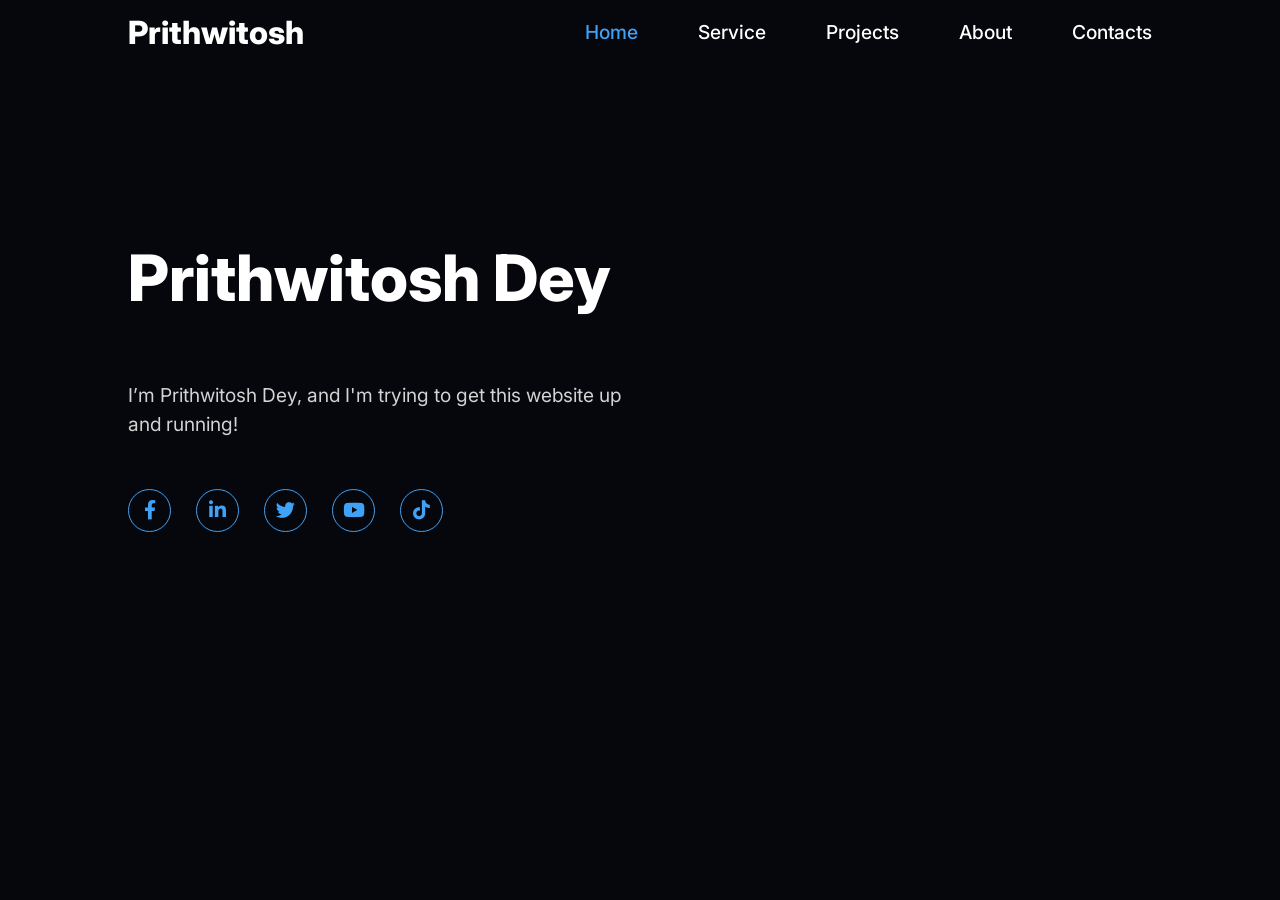
==== index.html @ eb35e5d3 "Update index.html" ====
<!DOCTYPE html>
<html lang="en">

<head>
  <meta charset="UTF-8">
  <meta name="viewport" content="width=device-width, initial-scale=1.0">
  <title>Prithwitosh Dey</title>

  <!-- googlefonts -->
  <link rel="preconnect" href="https://fonts.googleapis.com">
  <link rel="preconnect" href="https://fonts.gstatic.com" crossorigin>
  <link
    href="https://fonts.googleapis.com/css2?family=Inter:ital,opsz,wght@0,14..32,100..900;1,14..32,100..900&display=swap"
    rel="stylesheet">

  <!-- fontawesome -->
  <link rel="stylesheet" href="https://cdnjs.cloudflare.com/ajax/libs/font-awesome/6.0.0-beta3/css/all.min.css">

  <!-- Stylesheet -->
  <link rel="stylesheet" href="styles.css">
</head>

<body>

  <!-- header section -->
  <header id="header">
    <div class="left-section">
      <a class="logo" href="#">Prithwitosh</a>
    </div>

    <nav>
      <a class="nav-item active" href="#">Home</a>
      <a class="nav-item" href="#">Service</a>
      <a class="nav-item" href="#">Projects</a>
      <a class="nav-item" href="#">About</a>
      <a class="nav-item" href="#">Contacts</a>
    </nav>

  </header>

  <!-- Hero section -->
  <section id="hero">
    <div class="hero-left">
      <div class="content">

        <h1>Prithwitosh Dey</h1>
        <h3></h3>
        <p>
          I’m Prithwitosh Dey, and I'm trying to get this website up and running!
        </p>

        <div class="social-icon">
          <i class="fa-brands fa-facebook-f"></i>
          <i class="fa-brands fa-linkedin-in"></i>
          <i class="fa-brands fa-twitter"></i>
          <i class="fa-brands fa-youtube"></i>
          <i class="fa-brands fa-tiktok"></i>
        </div>

      </div>
    </div>
    <div class="hero-right"></div>
  </section>
<!-- CodeGenWeb 2024 -->
</body>

</html>
---- styles.css ----
* {
  padding: 0;
  margin: 0;
  border: none;
  outline: 0;
  text-decoration: none;
  color: white;
}

body {
  background-color: rgb(6, 7, 12);
  font-family: inter;
  background-image: url(background-img.png);
  background-repeat: no-repeat;
  background-position: center;
  background-size: cover;
  height: 100vh;
  padding: 0 10%;
}

/* Header */
#header, nav {
  display: flex;
  align-items: center;
  justify-content: space-between;
  padding-top: 10px;
  padding-bottom: 10px;
  z-index: 1;
}

.nav-item {
  font-size: 1.2rem;
  font-weight: 500;
  margin-left: 60px;
  transition: color 0.12s, transform 0.12s;
}

nav .active {
  color: #3FA2F6;
}

.nav-item:hover {
  color: #3FA2F6;
}

.nav-item:active {
  transform: scale(1.1);
}

/* logo */
.logo {
  font-size: 2rem;
  font-weight: 800;
}

/* Hero-section */
#hero {
  display: grid;
  grid-template-columns: 1fr 1fr;
}
/* Left */
.hero-left {
  display: flex;
  align-items: center;
  padding-top: 150px;
  z-index: 1;
}

h1{
  font-size: 4rem;
  font-weight: 800;
  padding: 25px 0;
}

h3 {
  font-size: 2.3rem;
  font-weight: 800;
  color: #3FA2F6;
  padding-bottom: 40px;
}

p {
  font-size: 1.2rem;
  color: lightgray;
  line-height: 1.5;
  padding-bottom: 50px;
}

/* button */
.cta button {
  color: black;
  font-size: 1.2rem;
  font-weight: 600;
  padding: 15px 0;
  width: 200px;
  border:none;
  border-radius: 8px;
  margin-right: 50px;
  background-color: #3FA2F6;
  margin-bottom: 180px;
  transition: background-color 0.12s, border 0.12s, color 0.21s, padding 0.12s;
}

.cta .cta-1:hover {
  background-color: transparent;
  color: #3FA2F6;
  border: 2px solid #3FA2F6;
  padding: 13px 0;
}

.cta .cta-2:hover {
  background-color: #3fa1f6;
  color: #000000;
}

.cta .cta-2 {
  background-color: transparent;
  color: #3FA2F6;
  border: 2px solid #3FA2F6;
  padding: 13px 0;
}

/* Icons */
.social-icon {
  display: flex;
  align-items: center;
  gap: 25px;
}

.social-icon{
  padding-bottom: 50px;
}

.social-icon i {
font-size: 1.2rem;
color: #3FA2F6;
border: 1px solid #3FA2F6;
border-radius: 50px;
padding: 8px;
height: 25px;
width: 25px;
display: flex;
align-items: center;
justify-content: center;
transition: transform 0.12s, box-shadow 0.12s;
cursor: pointer;

}

.social-icon i:hover {
  transform: scale(1.1);
  text-shadow: 0 0 10px #3FA2F6;
}

/* Right section */

.hero-right {
  transition: background-color 3s, box-shadow 3s;
  cursor: pointer;
}
.hero-right:hover {
  background-color: rgba(6, 7, 12, 0.705);
  box-shadow: 
    0 0 20px rgb(6, 7, 12),
    0 0 50px rgb(6, 7, 12),
    0 0 100px rgb(6, 7, 12),
    0 0 200px rgb(6, 7, 12);
}

/* Animations */
@keyframes fadeIn {
  from{
    transform: translateY(40px);
    opacity: 0;
  }
  to{
    transform: translateY(0);
    opacity: 1;
  }
}

@keyframes fadeInTop {
  from{
    transform: translateY(-100%);
    opacity: 0;
  }
  to{
    transform: translateY(0);
    opacity: 1;
  }
}

@keyframes backgroundZoom {
  from{
    background-size: 80%;
  }
  to{
    background-size: 100%;
  }
}




/* Apply Animations */
h1 {
  animation: fadeIn 1.2s ease-out forwards;
  opacity: 0;
  animation-delay: 0.2s;
}

h3 {
  animation: fadeIn 1.4s ease-out forwards;
  opacity: 0;
  animation-delay: 0.4s;
}

p {
  animation: fadeIn 1.6s ease-out forwards;
  opacity: 0;
  animation-delay: 0.6s;
}
button {
  animation: fadeIn 1.8s ease-out forwards;
  opacity: 0;
  animation-delay: 0.8s;
}

.social-icon {
  animation: fadeIn 2s ease-out forwards;
  opacity: 0;
  animation-delay: 1s;
}

.nav-item,
.left-section {
  animation: fadeInTop 1s ease-in forwards;
  opacity: 0;
}

body {
  animation: backgroundZoom 3s ease-in forwards;
}
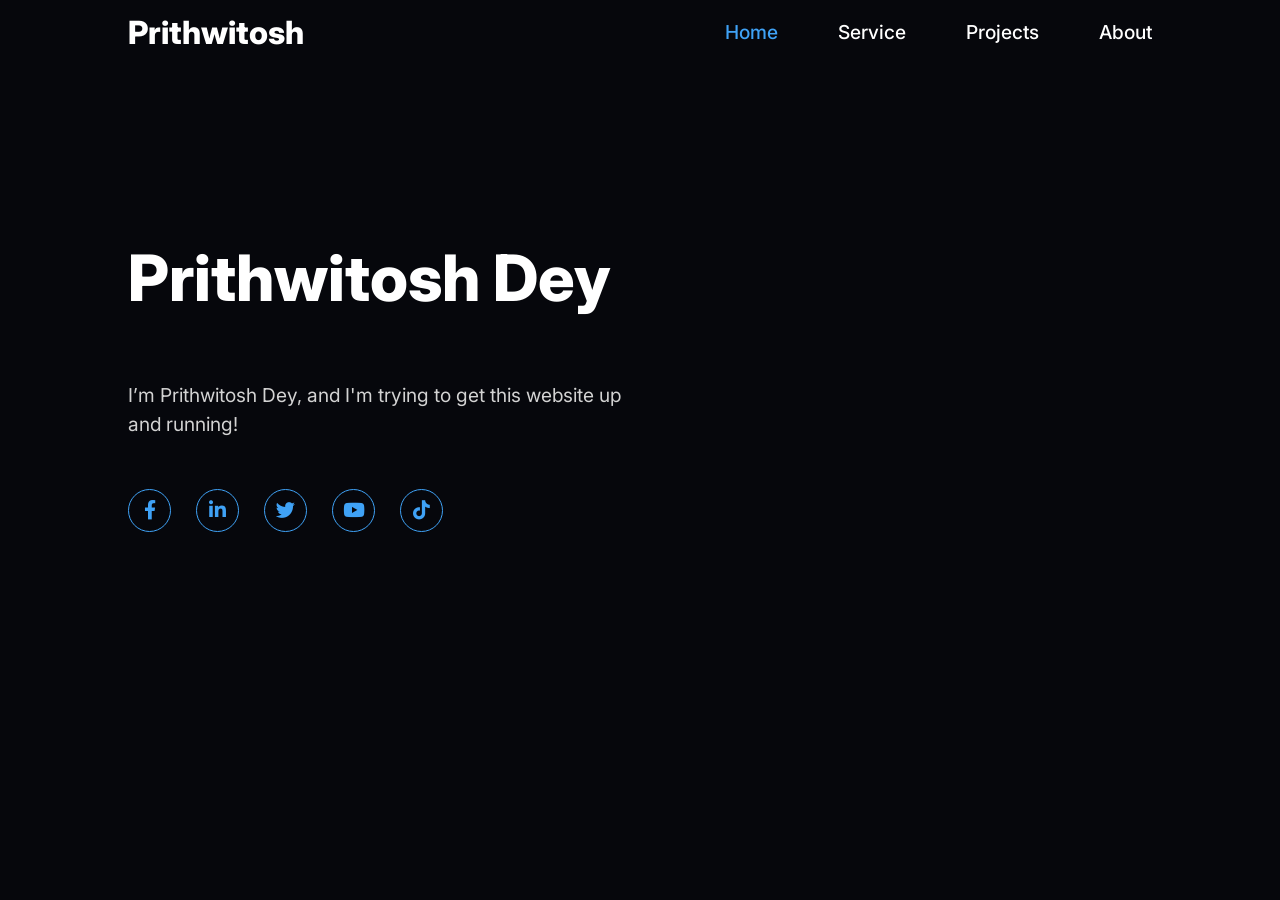
==== commit c3f6de5e: "Update index.html" ====
--- a/index.html
+++ b/index.html
@@ -33,7 +33,6 @@
       <a class="nav-item" href="#">Service</a>
       <a class="nav-item" href="#">Projects</a>
       <a class="nav-item" href="#">About</a>
-      <a class="nav-item" href="#">Contacts</a>
     </nav>
 
   </header>
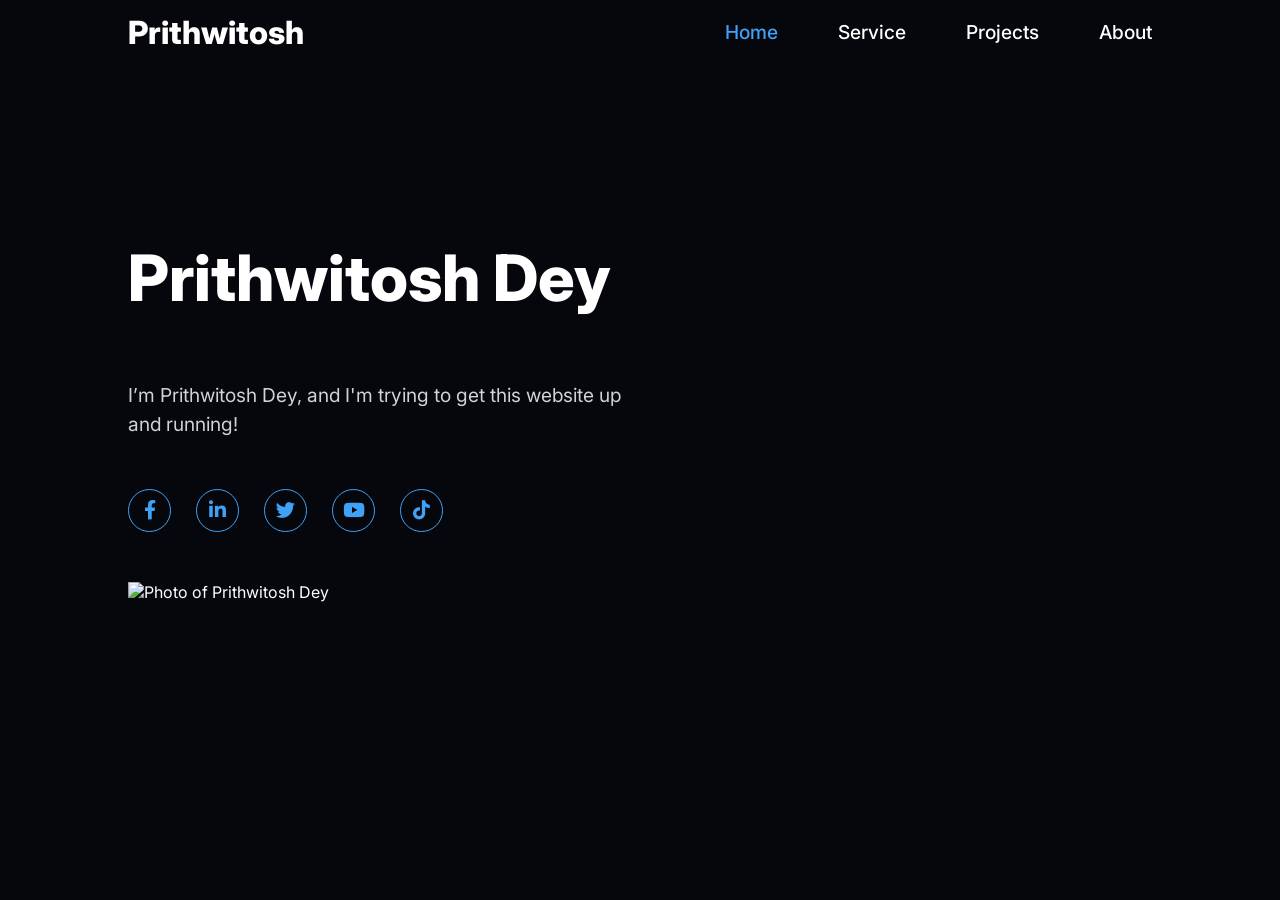
==== commit 04451cbb: "Update index.html" ====
--- a/index.html
+++ b/index.html
@@ -59,6 +59,7 @@
       </div>
     </div>
     <div class="hero-right"></div>
+      <img src="your-picture.jpg" alt="Photo of Prithwitosh Dey" class="hero-image">
   </section>
 <!-- CodeGenWeb 2024 -->
 </body>
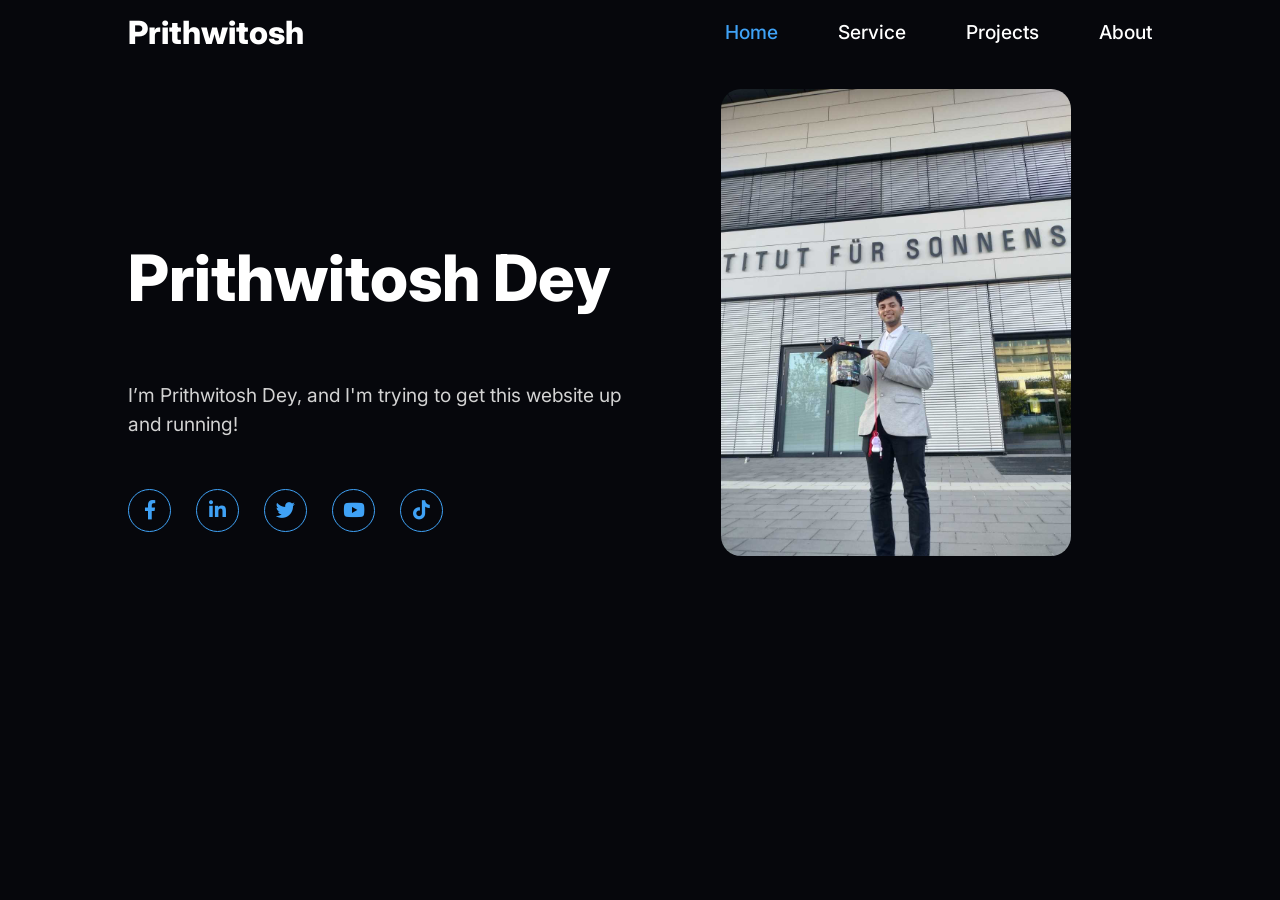
==== commit 5989481b: "Update index.html" ====
--- a/index.html
+++ b/index.html
@@ -58,8 +58,8 @@
 
       </div>
     </div>
-    <div class="hero-right"></div>
-      <img src="your-picture.jpg" alt="Photo of Prithwitosh Dey" class="hero-image">
+    <div class="hero-right">
+      <img src="your-picture.jpg" alt="Photo of Prithwitosh Dey" class="hero-image"></div>
   </section>
 <!-- CodeGenWeb 2024 -->
 </body>
--- a/styles.css
+++ b/styles.css
@@ -65,7 +65,22 @@
   padding-top: 150px;
   z-index: 1;
 }
-
+.hero-right {
+  flex: 1;
+}
+
+.hero-right {
+  display: flex;
+  justify-content: center;
+  align-items: center;
+}
+.hero-image {
+  max-width: 100%;
+  width: 350px;
+  height: auto;
+  border-radius: 20px;
+  object-fit: cover;
+}
 h1{
   font-size: 4rem;
   font-weight: 800;
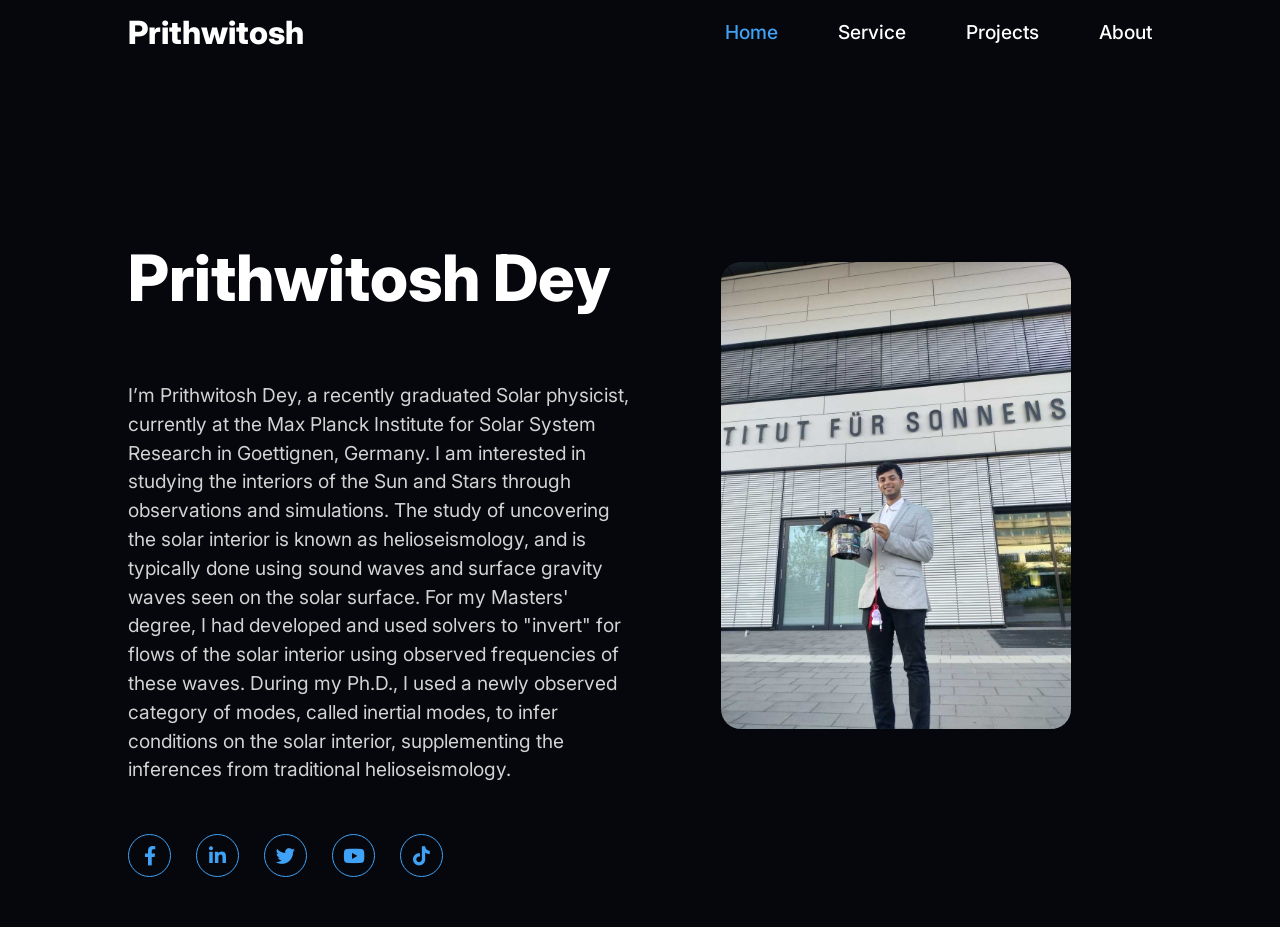
==== commit 39f18900: "Update index.html" ====
--- a/index.html
+++ b/index.html
@@ -45,7 +45,11 @@
         <h1>Prithwitosh Dey</h1>
         <h3></h3>
         <p>
-          I’m Prithwitosh Dey, and I'm trying to get this website up and running!
+          I’m Prithwitosh Dey, a recently graduated Solar physicist, currently at the Max Planck Institute for Solar System Research in Goettignen, Germany.
+          I am interested in studying the interiors of the Sun and Stars through observations and simulations.
+          The study of uncovering the solar interior is known as helioseismology, and is typically done using sound waves and surface gravity waves seen on the solar surface.
+          For my Masters' degree, I had developed and used solvers to "invert" for flows of the solar interior using observed frequencies of these waves.
+          During my Ph.D., I used a newly observed category of modes, called inertial modes, to infer conditions on the solar interior, supplementing the inferences from traditional helioseismology. 
         </p>
 
         <div class="social-icon">
--- a/styles.css
+++ b/styles.css
@@ -64,9 +64,6 @@
   align-items: center;
   padding-top: 150px;
   z-index: 1;
-}
-.hero-right {
-  flex: 1;
 }
 
 .hero-right {
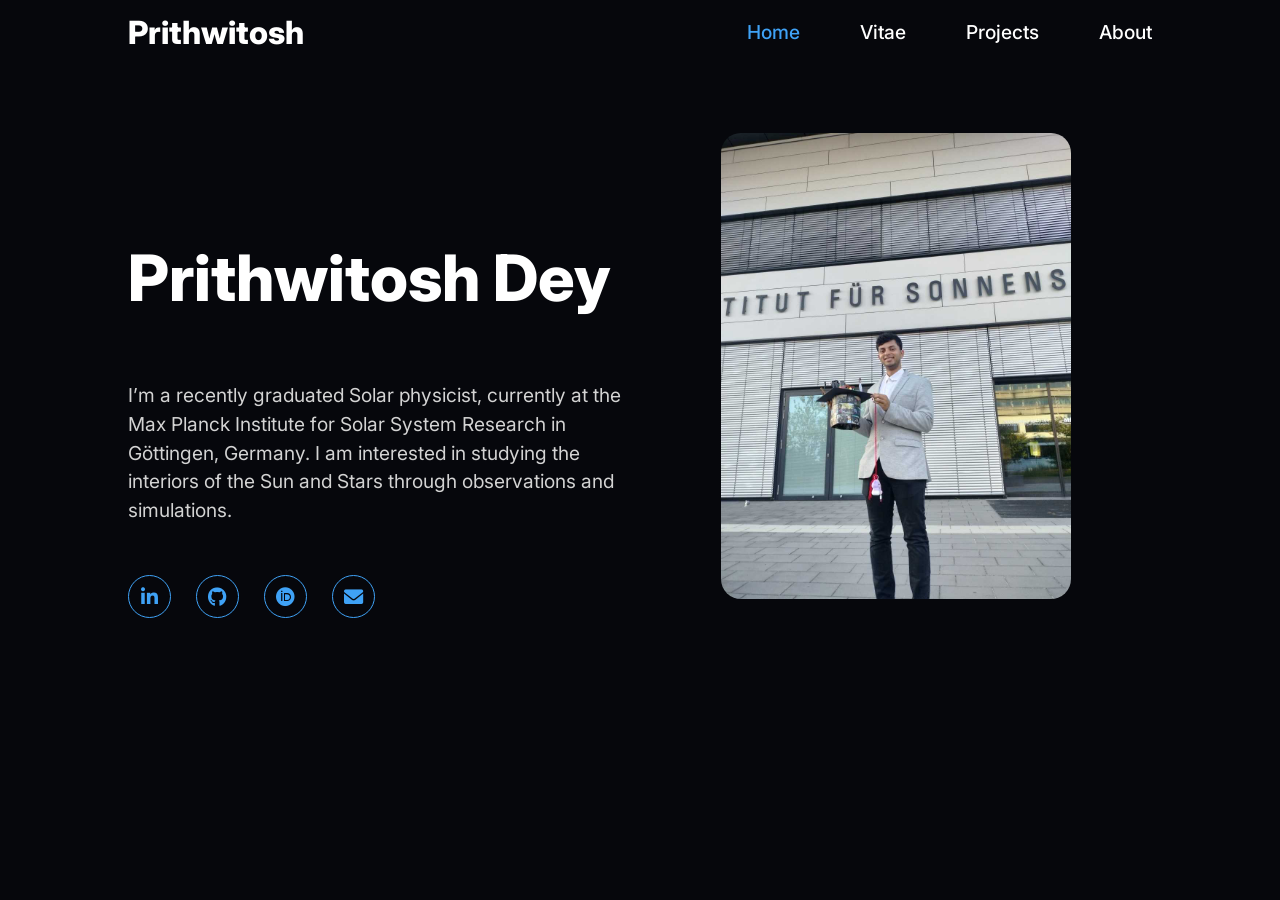
==== commit a743adbf: "Add files via upload" ====
--- a/index.html
+++ b/index.html
@@ -30,7 +30,7 @@
 
     <nav>
       <a class="nav-item active" href="#">Home</a>
-      <a class="nav-item" href="#">Service</a>
+      <a class="nav-item" href="#">Vitae</a>
       <a class="nav-item" href="#">Projects</a>
       <a class="nav-item" href="#">About</a>
     </nav>
@@ -45,20 +45,25 @@
         <h1>Prithwitosh Dey</h1>
         <h3></h3>
         <p>
-          I’m Prithwitosh Dey, a recently graduated Solar physicist, currently at the Max Planck Institute for Solar System Research in Goettignen, Germany.
+          I’m a recently graduated Solar physicist, currently at the Max Planck Institute for Solar System Research in  Göttingen, Germany.
           I am interested in studying the interiors of the Sun and Stars through observations and simulations.
-          The study of uncovering the solar interior is known as helioseismology, and is typically done using sound waves and surface gravity waves seen on the solar surface.
-          For my Masters' degree, I had developed and used solvers to "invert" for flows of the solar interior using observed frequencies of these waves.
-          During my Ph.D., I used a newly observed category of modes, called inertial modes, to infer conditions on the solar interior, supplementing the inferences from traditional helioseismology. 
         </p>
+<div class="social-icon">
+  <a href="https://www.linkedin.com/in/prithwitosh-dey-5902aa3b7/" target="_blank" aria-label="LinkedIn">
+    <i class="fa-brands fa-linkedin-in"></i>
+  </a>
 
-        <div class="social-icon">
-          <i class="fa-brands fa-facebook-f"></i>
-          <i class="fa-brands fa-linkedin-in"></i>
-          <i class="fa-brands fa-twitter"></i>
-          <i class="fa-brands fa-youtube"></i>
-          <i class="fa-brands fa-tiktok"></i>
-        </div>
+  <a href="https://github.com/prithwitoshdey/" target="_blank" aria-label="GitHub">
+    <i class="fa-brands fa-github"></i>
+  </a>
+  <a href="https://orcid.org/0000-0002-8002-1578" target="_blank" aria-label="ORCID">
+    <i class="fa-brands fa-orcid"></i>
+  </a>
+
+  <a href="mailto:dey@mps.mpg.de" aria-label="Email">
+    <i class="fa-solid fa-envelope"></i>
+  </a>
+</div>
 
       </div>
     </div>
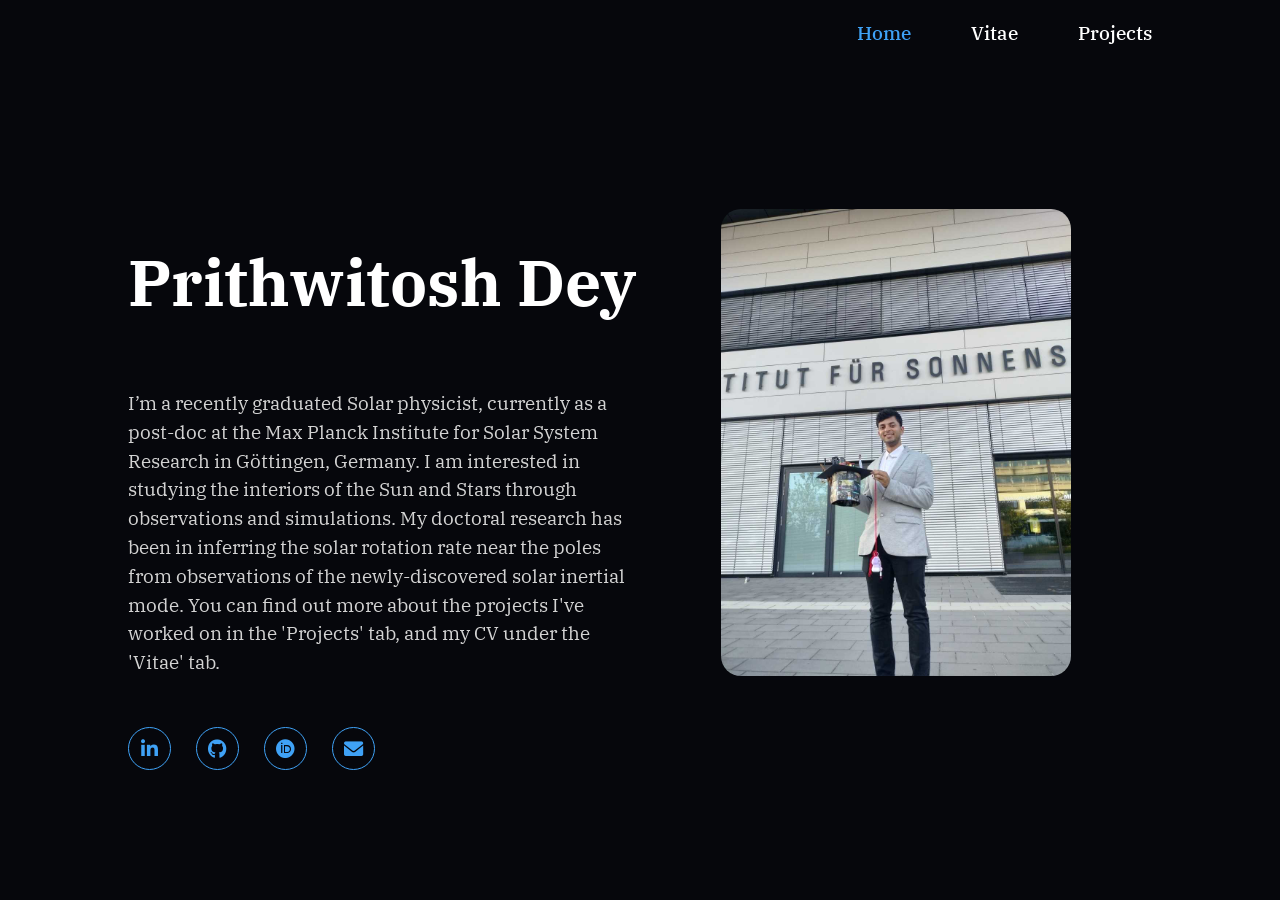
==== commit 473cc496: "Add files via upload" ====
--- a/index.html
+++ b/index.html
@@ -7,12 +7,9 @@
   <title>Prithwitosh Dey</title>
 
   <!-- googlefonts -->
-  <link rel="preconnect" href="https://fonts.googleapis.com">
-  <link rel="preconnect" href="https://fonts.gstatic.com" crossorigin>
-  <link
-    href="https://fonts.googleapis.com/css2?family=Inter:ital,opsz,wght@0,14..32,100..900;1,14..32,100..900&display=swap"
-    rel="stylesheet">
-
+<link rel="preconnect" href="https://fonts.googleapis.com">
+<link rel="preconnect" href="https://fonts.gstatic.com" crossorigin>
+<link href="https://fonts.googleapis.com/css2?family=IBM+Plex+Serif:wght@300;400;500;600;700&display=swap" rel="stylesheet">
   <!-- fontawesome -->
   <link rel="stylesheet" href="https://cdnjs.cloudflare.com/ajax/libs/font-awesome/6.0.0-beta3/css/all.min.css">
 
@@ -25,14 +22,13 @@
   <!-- header section -->
   <header id="header">
     <div class="left-section">
-      <a class="logo" href="#">Prithwitosh</a>
+      <a class="logo" href="#"></a>
     </div>
 
     <nav>
       <a class="nav-item active" href="#">Home</a>
-      <a class="nav-item" href="#">Vitae</a>
-      <a class="nav-item" href="#">Projects</a>
-      <a class="nav-item" href="#">About</a>
+<a class="nav-item" href="Academic_CV_dey.pdf" target="_blank">Vitae</a>
+<a class="nav-item" href="projects.html">Projects</a>
     </nav>
 
   </header>
@@ -45,8 +41,8 @@
         <h1>Prithwitosh Dey</h1>
         <h3></h3>
         <p>
-          I’m a recently graduated Solar physicist, currently at the Max Planck Institute for Solar System Research in  Göttingen, Germany.
-          I am interested in studying the interiors of the Sun and Stars through observations and simulations.
+          I’m a recently graduated Solar physicist, currently as a post-doc at the Max Planck Institute for Solar System Research in  Göttingen, Germany.
+          I am interested in studying the interiors of the Sun and Stars through observations and simulations. My doctoral research has been in inferring the solar rotation rate near the poles from observations of the newly-discovered solar inertial mode. You can find out more about the projects I've worked on in the 'Projects' tab, and my CV under the 'Vitae' tab.
         </p>
 <div class="social-icon">
   <a href="https://www.linkedin.com/in/prithwitosh-dey-5902aa3b7/" target="_blank" aria-label="LinkedIn">
--- a/styles.css
+++ b/styles.css
@@ -9,7 +9,7 @@
 
 body {
   background-color: rgb(6, 7, 12);
-  font-family: inter;
+  font-family: "IBM Plex Serif", serif;
   background-image: url(background-img.png);
   background-repeat: no-repeat;
   background-position: center;
@@ -166,10 +166,6 @@
 
 /* Right section */
 
-.hero-right {
-  transition: background-color 3s, box-shadow 3s;
-  cursor: pointer;
-}
 .hero-right:hover {
   background-color: rgba(6, 7, 12, 0.705);
   box-shadow: 
@@ -178,78 +174,36 @@
     0 0 100px rgb(6, 7, 12),
     0 0 200px rgb(6, 7, 12);
 }
-
-/* Animations */
-@keyframes fadeIn {
-  from{
-    transform: translateY(40px);
-    opacity: 0;
-  }
-  to{
-    transform: translateY(0);
-    opacity: 1;
-  }
-}
-
-@keyframes fadeInTop {
-  from{
-    transform: translateY(-100%);
-    opacity: 0;
-  }
-  to{
-    transform: translateY(0);
-    opacity: 1;
-  }
-}
-
-@keyframes backgroundZoom {
-  from{
-    background-size: 80%;
-  }
-  to{
-    background-size: 100%;
-  }
-}
-
-
-
-
-/* Apply Animations */
-h1 {
-  animation: fadeIn 1.2s ease-out forwards;
-  opacity: 0;
-  animation-delay: 0.2s;
-}
-
-h3 {
-  animation: fadeIn 1.4s ease-out forwards;
-  opacity: 0;
-  animation-delay: 0.4s;
-}
-
-p {
-  animation: fadeIn 1.6s ease-out forwards;
-  opacity: 0;
-  animation-delay: 0.6s;
-}
-button {
-  animation: fadeIn 1.8s ease-out forwards;
-  opacity: 0;
-  animation-delay: 0.8s;
-}
-
-.social-icon {
-  animation: fadeIn 2s ease-out forwards;
-  opacity: 0;
-  animation-delay: 1s;
-}
-
-.nav-item,
-.left-section {
-  animation: fadeInTop 1s ease-in forwards;
-  opacity: 0;
-}
-
-body {
-  animation: backgroundZoom 3s ease-in forwards;
-}
+.hero-right {
+    display: flex;
+    flex-direction: column;
+    align-items: center;
+    gap: 40px;
+}
+.project-video {
+    width: 100%;
+    align-items: center;
+    gap: 40px;
+    max-width: 500px;   /* Smaller */
+    border-radius: 12px;
+    object-fit: cover;
+}
+
+.project-image {
+    width: 100%;
+    max-width: 600px;
+    border-radius: 12px;
+}
+
+.project-figure {
+    margin: 0;
+}
+
+.project-figure figcaption {
+    margin-top: 10px;
+    text-align: center;
+    font-size: 0.95rem;
+    color: lightgray;
+    font-style: italic;
+    line-height: 1.4;
+}
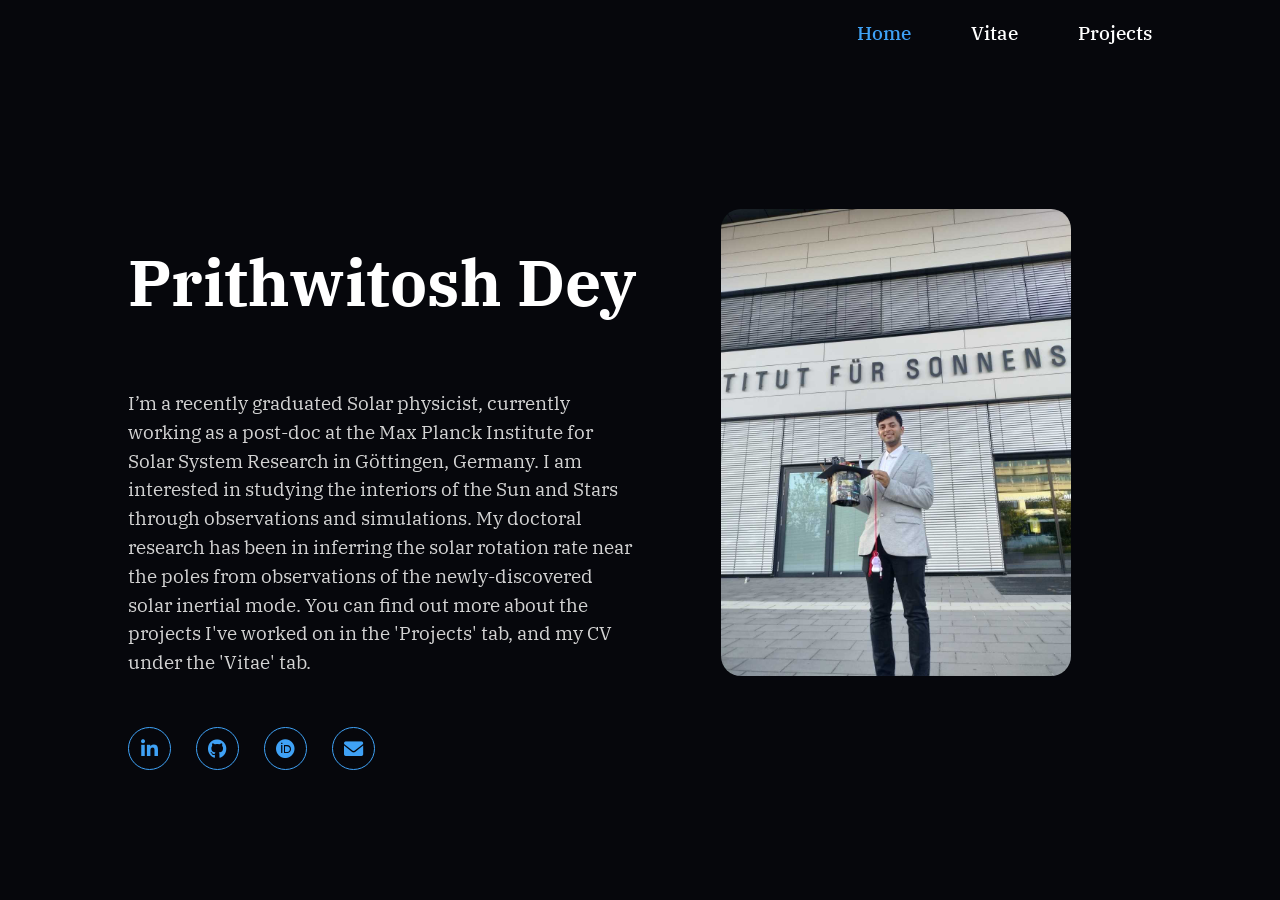
==== commit 213c4184: "Add files via upload" ====
--- a/index.html
+++ b/index.html
@@ -41,7 +41,7 @@
         <h1>Prithwitosh Dey</h1>
         <h3></h3>
         <p>
-          I’m a recently graduated Solar physicist, currently as a post-doc at the Max Planck Institute for Solar System Research in  Göttingen, Germany.
+          I’m a recently graduated Solar physicist, currently working as a post-doc at the Max Planck Institute for Solar System Research in  Göttingen, Germany.
           I am interested in studying the interiors of the Sun and Stars through observations and simulations. My doctoral research has been in inferring the solar rotation rate near the poles from observations of the newly-discovered solar inertial mode. You can find out more about the projects I've worked on in the 'Projects' tab, and my CV under the 'Vitae' tab.
         </p>
 <div class="social-icon">
--- a/styles.css
+++ b/styles.css
@@ -206,4 +206,30 @@
     color: lightgray;
     font-style: italic;
     line-height: 1.4;
-}
+}.bibliography {
+    margin-top: 80px;
+    padding-bottom: 60px;
+}
+
+.bibliography h2 {
+    margin-bottom: 20px;
+}
+
+.bibliography ol {
+    margin-left: 25px;
+}
+
+.bibliography li {
+    color: lightgray;
+    line-height: 1.8;
+    margin-bottom: 20px;
+    font-size: 1.05rem;
+}
+
+.bibliography a {
+    color: #3FA2F6;
+}
+
+.bibliography a:hover {
+    text-decoration: underline;
+}
